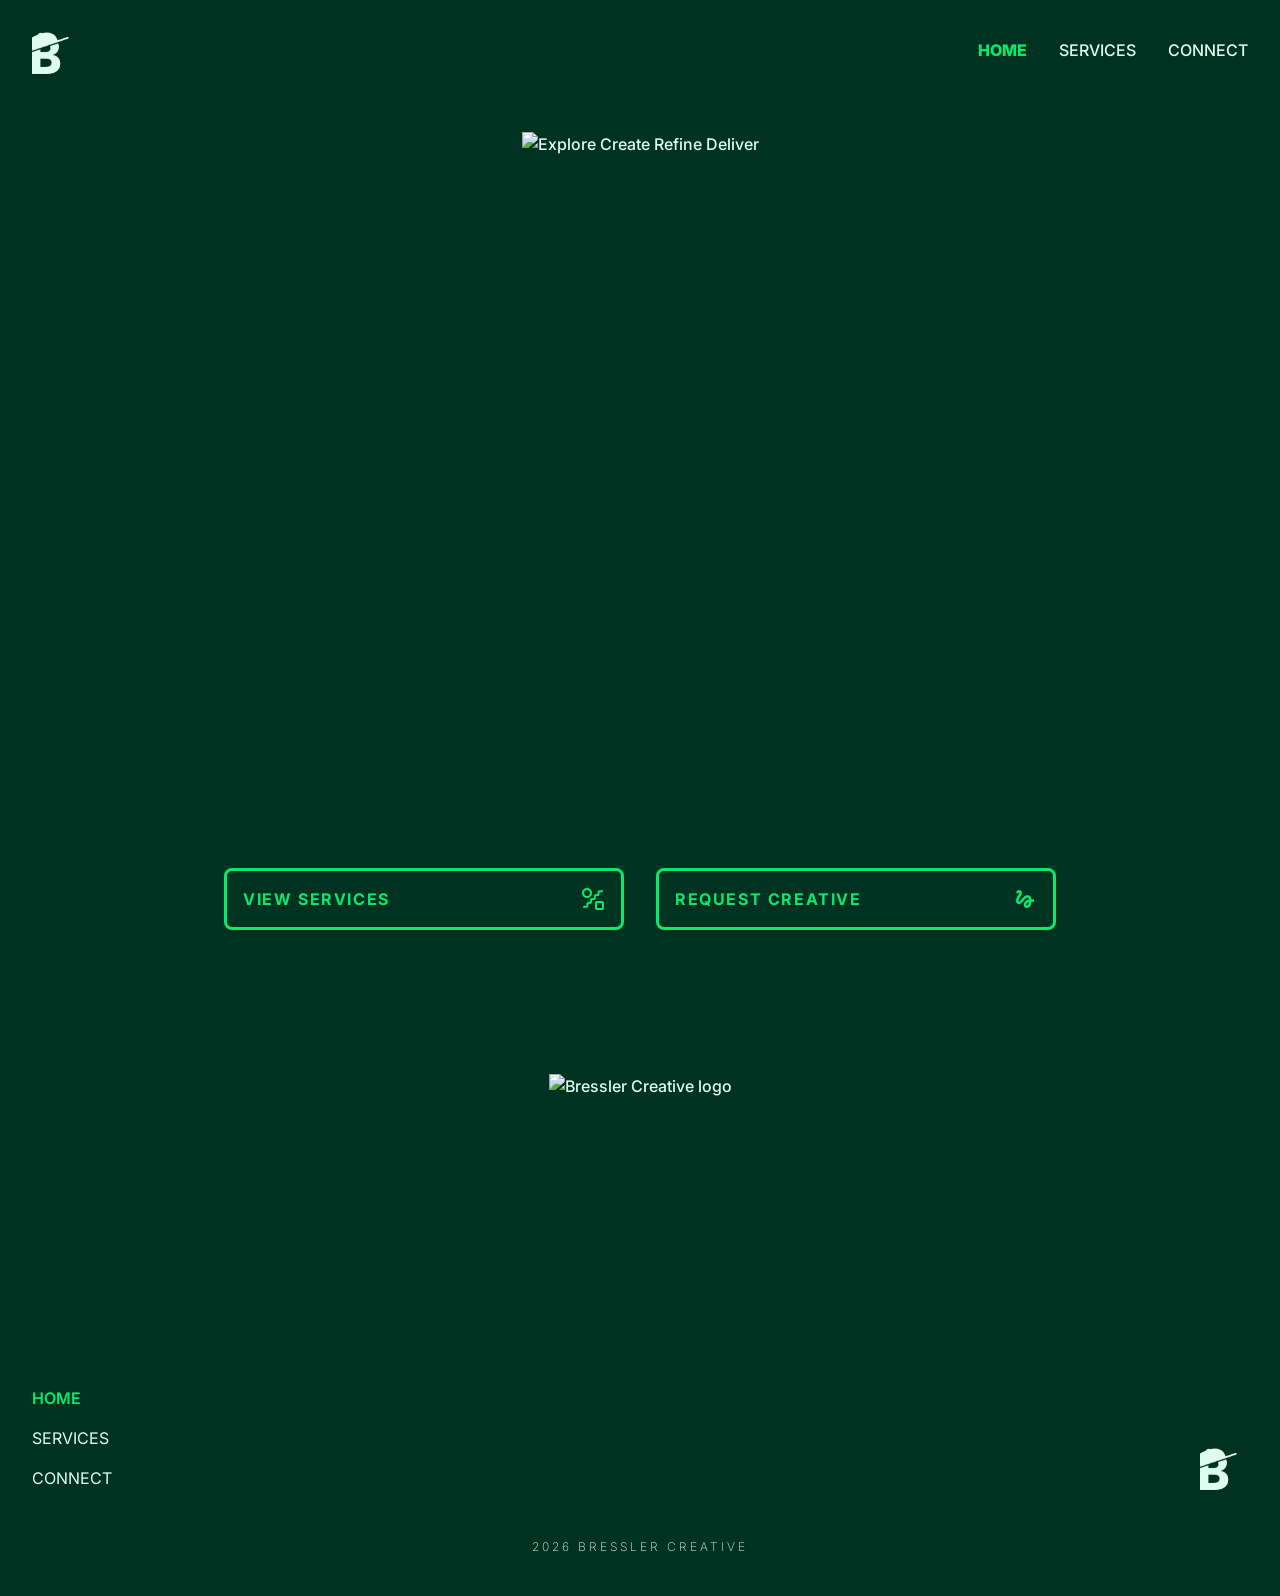
==== index.html @ 0033cb15 "Add files via upload" ====
<!DOCTYPE html>

<html lang="en">

<head>

    <meta charset="UTF-8">
    <!-- browser page title -->
    <title>Bressler Creative</title>
    <!-- browser page icon -->
    <link rel="icon" href="assets/favicons/favicon.ico" type="image/x-icon">
    <!-- css -->
    <link rel="stylesheet" href="styles/clean.css">
    <!-- google fonts -->
    <link rel="preconnect" href="https://fonts.googleapis.com">
    <link rel="preconnect" href="https://fonts.gstatic.com" crossorigin>
    <link href="https://fonts.googleapis.com/css2?family=Caveat:wght@400;700&display=swap" rel="stylesheet">
    <link href="https://fonts.googleapis.com/css2?family=Inter:ital,opsz,wght@0,14..32,100..900;1,14..32,100..900&display=swap" rel="stylesheet">
    <!-- google material icons -->
    <link rel="stylesheet" href="https://fonts.googleapis.com/css2?family=Material+Symbols+Outlined:opsz,wght,FILL,GRAD@20..48,100..700,0..1,-50..200" />
    <link href="https://fonts.googleapis.com/css2?family=Material+Symbols+Outlined&display=block" rel="stylesheet">
    <!-- meta site info -->
    <meta name="viewport" content="width=device-width, initial-scale=1.0">
    <meta name="author" content="Derek Bressler">
    <meta name="description" content="Personal website for Derek Bressler, creative professional, UX designer, illustrator, brand identity designer">
    <meta name="keywords" content="HTML, CSS, JavaScript, poertfolio, design, illustration, creative professional, Derek Bressler">

</head>

<body>

    <main>

        <header>

            <a href="index.html" id="logo-link">
                <div id="headerlogo"></div>
            </a>
    
            <input type="checkbox" id="menu-toggle" class="menu-toggle">
            
            <div class="menu-overlay"></div>
    
            <label for="menu-toggle" class="hamburger">
                <span></span>
                <span></span>
                <span></span>
            </label>
    
            <nav class="nav-menu">
                <label for="menu-toggle" class="close-icon">&times;</label>
                <ul>
                    <li><a href="index.html" class="active">HOME</a></li>
                    <li><a href="services.html">SERVICES</a></li>
                    <li><a href="connect.html">CONNECT</a></li> 
                </ul>
            </nav>
            
        </header>

        <div id="bc">

            <div id="hello-container">
                <img src="../bc-2026/assets/bc-splash-seafoam.png" alt="Explore Create Refine Deliver">
            </div>

            <div class="btn-container">

                <a href="services.html" class="btn">
                    VIEW SERVICES
                    <span class="material-symbols-outlined">draw_abstract</span>
                </a>
            
                <a href="connect.html" class="btn">
                    REQUEST CREATIVE
                    <span class="material-symbols-outlined">gesture</span>
                </a>
                
            </div>

            <div class="spacer64"></div>

            <div id="logo-container">
                <img id="logo-img" src="../bc-2026/assets/logo-lockup.png" alt="Bressler Creative logo">
            </div>

            <div class="spacer64"></div>

        </div>
            
        <footer>

            <div id="footer-container">
    
                <div id="footernav">
                    <a href="index.html" class="active">HOME</a>
                    <a href="services.html">SERVICES</a>
                    <a href="connect.html">CONNECT</a>
                </div>
    
                <a href="index.html" id="footerlogo"></a>
    
            </div> 
    
            <div id="footerinfo">
                <p class="caption">2026 BRESSLER CREATIVE</p>
            </div>

        </footer>

    </main>

</body>

</html>
---- styles/clean.css ----
/*   Universal styles   */ 
/* ~~~~~~~~~~~~~~~~~~~~~~~~~~~~~~~~~~~~~~~~~~~ */ 
/* ~~~~~~~~~~~~~~~~~~~~~~~~~~~~~~~~~~~~~~~~~~~ */ 
/* ~~~~~~~~~~~~~~~~~~~~~~~~~~~~~~~~~~~~~~~~~~~ */ 

* {
    box-sizing: border-box;
    margin: 0px;
    padding: 0px;
} 

body {
    min-height: 100vh;
    width: 100%;
    overflow-x: hidden;
    background-color: #003222;

    color: #defdef;
    font-family: 'inter', sans-serif;
    font-size: 16px;
    font-weight: 500;
    line-height: 1.5;
} 

.spacer64 {
    width: 100%;
    height: 64px;
}

/* color styles 
-------------------------------------------------

#003222 - night-pine 
#08e86d - lazer-green 
#defdef - seafoam 

*/

/*   Type styles   */ 
/* ~~~~~~~~~~~~~~~~~~~~~~~~~~~~~~~~~~~~~~~~~~~ */ 

h1 {
    font-weight: 600;
    color: #defdef;
    margin: 16px 0;
    text-align: center;
    font-size: 32px;
    letter-spacing: 4px;
}

@media (min-width: 720px) {
    
    h1 {
        font-weight: 600;
        color: #defdef;
        margin: 16px 0;
        text-align: center;
        font-size: 48px;
        letter-spacing: 6px;
    }

}

@media (min-width: 1400px) {
    
    h1 {
        font-weight: 600;
        color: #defdef;
        margin: 16px 0;
        text-align: center;
        font-size: 80px;
        letter-spacing: 8px;
    }

}

h2 {
    font-weight: 900;
    color: #defdef;
    margin: 16px 0;
    text-align: center;
    font-size: 20px;
    letter-spacing: 4px;
}

h3 {
    font-weight: 700;
    color: #defdef;
    margin: 16px 0;
    text-align: center;
    font-size: 16px;
    letter-spacing: 2px;
}

p {
    font-weight: 500;
    color: #defdef;
    margin: 8px 0;
    text-align: center;
} 

.caption {
    font-family: 'inter', sans-serif;
    font-size: 12px;
    font-weight: 200;
    color: #defdef;
    margin: 8px 0;
    text-align: center;
    letter-spacing: 3px;
}

.headline {
    padding: 16px 0;
}

.highlight {
    color: #08e86d;
} 

.dark {
    color: #003222;
} 

.services-txt {
    font-size: 20px;
    font-weight: 300;
    line-height: 40px;
    margin: 0;
}

.aboutname {
    color: #003222;
    font-weight: 700;
    margin: 16px 0;
    text-align: center;
    font-size: 16px;
    letter-spacing: 1px;
}

/*   Components - Universal   */
/* ~~~~~~~~~~~~~~~~~~~~~~~~~~~~~~~~~~~~~~~~~~~ */ 

header {
    height: 100px;
    padding: 0 32px;
    background-color: #003222;
    width: 100%;
    display: flex;
    align-items: center;
    justify-content: space-between;
    position: relative;
    z-index: 1000;
}

#logo-link {
    display: inline-block;
    text-decoration: none;
    line-height: 0;
}

#headerlogo {
    height: 48px;
    width: 48px;
    cursor: pointer;
    background-image: url('../assets/bc-logo-seafoam.png'); 
    background-size: contain;
    background-repeat: no-repeat;
    background-position: center;
}

#headerlogo:hover {
    background-image: url('../assets/bc-logo-lazergreen.png'); 
}

.nav-menu ul {
    list-style: none;
    display: flex;
    gap: 32px;
}

.nav-menu a {
    text-decoration: none;
    color: #defdef;
    transition: 0.3s;
}

.nav-menu a:hover {
    color: #08e86d;
    font-weight: 800; 
}

.nav-menu a.active {
    color: #08e86d !important; 
    font-weight: 800;           
    transition: none;          
}

.menu-toggle, .hamburger, .close-icon {
    display: none;
}

@media (max-width: 1024px) {
    
    .hamburger {
        display: flex;
        flex-direction: column;
        gap: 6px;
        cursor: pointer;
    }

    .hamburger span {
        width: 24px;
        height: 2px;
        background-color: #defdef;
    }

    .hamburger:hover span {
        background-color: #08e86d;
    }

    .nav-menu {
        position: fixed;
        top: 0;
        right: -100%; 
        width: 240px;
        height: 100vh;
        background-color: #003222;
        padding: 116px 32px;
        box-shadow: -10px 0 30px rgba(0,0,0,0.1);
        transition: right 0.3s ease-in-out;
        z-index: 999;
    }

    .nav-menu ul {
        flex-direction: column;
        gap: 32px;
    }

    .menu-overlay {
        position: fixed;
        top: 0;
        left: 0;
        width: 100vw;
        height: 100vh;
        background-color: rgba(0, 0, 0, 0.4); 
        opacity: 0;
        visibility: hidden;
        transition: opacity 0.3s ease;
        z-index: 998; 
    }

    .close-icon {
        display: block;
        position: absolute;
        top: 32px;
        right: 32px;
        font-size: 40px;
        color: #defdef;
        cursor: pointer;
        line-height: 1;
    }

    .close-icon:hover {
        color: #08e86d;
    }

    .menu-toggle:checked ~ .nav-menu {
        right: 0;
    }

    .menu-toggle:checked ~ .menu-overlay {
        opacity: 1;
        visibility: visible;
    }

    body {
        overflow-x: hidden;
    }
}

footer {
    background-color: #003222;
    padding: 80px 32px 32px 32px;
    display: flex;
    flex-direction: column;
    gap: 40px;
} 

#footer-container {
    display: flex;
    flex-direction: column; /* Mobile default: stacked */
    align-items: center;
    gap: 20px;
}

#footernav {
    display: flex;
    flex-direction: column; 
    align-items: center; 
    gap: 16px;
}

#footernav a {
    text-decoration: none;
    color: #defdef; 
    font-weight: 400;
}

#footernav a:hover {
    text-decoration: none;
    color: #08e86d; 
    font-weight: 600;
}

#footernav a.active {
    text-decoration: none;
    color: #08e86d; 
    font-weight: 600;
}

#footerlogo {
    display: none;
}

#footerlogo:hover {
    background-image: url('../assets/bc-logo-lazergreen.png');
}

#footerinfo {
    text-align: center;
    width: 100%;
    color: #defdef;
    cursor: default;
}

/* --- Footer - Responsive Switch (desktop/tablet) --- */
@media (min-width: 600px) {
    
    #footer-container {
        display: flex;
        flex-direction: row; 
        justify-content: space-between;
        align-items: flex-end;
    }

    #footernav {
        align-items: flex-start; 
    }

    #footerlogo {
        display: block;
        margin-top: 64px;
        width: 48px;
        height: 48px;
        background-image: url('../assets/bc-logo-seafoam.png');
        background-size: contain;
        background-repeat: no-repeat;
        background-position: right bottom;
    }
}

a {
    text-decoration: none;
}

.btn-container {
    background-color: #003222;
    display: flex;
    flex-direction: column;
    align-items: center;
    width: 100%;
    padding: 0 32px;
}

.btn {
    background-color: #003222;
    color: #08e86d;
    border: 3px solid #08e86d; 
    border-radius: 8px;
    font-weight: 700;
    margin: 16px;
    padding: 16px;
    width: 100%;
    min-width: 266px;
    max-width: 400px;

    letter-spacing: 0.1em;
    cursor: pointer;
    transition: 0.3s;
    
    display: inline-flex;
    justify-content: space-between;
    gap: 16px;
    align-items: center;
}

.btn:hover {
    background-color: #08e86d;
    color: #003222;
}

/* Optional: Fine-tune icon size to match text */
.material-symbols-outlined {
    font-size: 24px;
    font-variation-settings: 'FILL' 0, 'wght' 400, 'GRAD' 0, 'opsz' 24;
}

/* --- Footer - Responsive Switch (desktop/tablet) --- */
@media (min-width: 720px) {
    
    .btn-container {
        display: flex;
        flex-direction: row;
        justify-content: center;
        padding: 32px;
    }
}

/* =========================================== */ 
/*   page - home - index.html   */
/* =========================================== */ 

#bc {
    background-color: #003222;
    display: flex;
    flex-direction: column;
    justify-content: center;
    align-content: center;
    width: 100%;
    padding: 0 32px 64px 32px;
}

#hello-container {
    background-color: #003222;
    display: flex;
    justify-content: center;
    align-items: center;
    overflow: hidden;
    width: 100%;
    height: 400px;
}

#hello-container img {
    background-color: #003222;
    object-fit: contain;
    height: 280px;
    padding: 32px 0;
}

#logo-container {
    background-color: #003222;
    display: flex;
    justify-content: center;
    align-items: center;
    overflow: hidden;
    width: 100%;
    padding: 32px 0;
}

#logo-img {
    background-color: #003222;
    object-fit: contain;
    height: 48px;
}

@media (min-width: 600px) {
    
    #hello-container {
        background-color: #003222;
        display: flex;
        justify-content: center;
        align-items: center;
        overflow: hidden;
        width: 100%;
        height: 600px;
    }

    #hello-container img {
        background-color: #003222;
        object-fit: contain;
        height: 500px;
        padding: 32px 0;
    }

    #logo-container {
        background-color: #003222;
        display: flex;
        justify-content: center;
        align-items: center;
        overflow: hidden;
        width: 100%;
    }

    #logo-img {
        background-color: #003222;
        object-fit: contain;
        height: 64px;
    }

}

@media (min-width: 1024px) {
    
    #hello-container {
        background-color: #003222;
        display: flex;
        justify-content: center;
        align-items: center;
        overflow: hidden;
        width: 100%;
        height: 720px;
    }

    #hello-container img {
        background-color: #003222;
        object-fit: contain;
        height: 720px;
        padding: 32px 0;
    }

    #logo-container {
        background-color: #003222;
        display: flex;
        justify-content: center;
        align-items: center;
        overflow: hidden;
        width: 100%;
    }

    #logo-img {
        background-color: #003222;
        object-fit: contain;
        height: 64px;
    }

}

/* =========================================== */ 
/*   page - services.html   */
/* =========================================== */ 

#services-pg-title {
    display: flex;
    flex-direction: column;
    align-items: center;
    align-content: center;
    width: 100%;
    padding: 80px 32px;
}

#about-section {
    background-color: #defdef;
    display: flex;
    flex-direction: column;
    align-items: center;
    align-content: center;
    width: 100%;
    padding: 64px 0 0 0;
}

#about-grid-container {
    display: grid;
    grid-template-columns: 1fr; 
    column-gap: 0px;
    place-items: center;
    width: 100%;
}

#about-desc {
    padding: 0 32px 64px 32px;
}

#about-desc p {
    max-width: 440px;
    text-align: center;
}

#about-pic {
    display: flex;
    align-items: center;
    justify-content: center;
    width: 100%;
    max-width: 540px;
    overflow: hidden;
    padding: 32px;
}

#about-pic img {
    background-color: #bcbcbc;
    object-fit: cover;
    width: 100%;
    border-radius: 16px;
    border: solid 2px #003222;
}

@media (min-width: 720px) {
    
    #about-section {
        background-color: #defdef;
        display: flex;
        flex-direction: column;
        align-items: center;
        align-content: center;
        width: 100%;
        padding: 64px 0 0 0;
    }
    
    #about-grid-container {
        display: grid;
        grid-template-columns: 1fr 1fr; 
        column-gap: 0px;
        max-width: 845px;
    }
    
    #about-desc {
        display: flex;
        align-items: center;
        justify-content: center;
        width: 100%;
    }

    #about-desc p {
        text-align: left;
    }
    
}

#services-container {
    background-color: #003222;
    display: flex;
    flex-direction: column;
    align-items: center;
    align-content: center;
    width: 100%;
    padding: 64px 32px;
}

#list-container {
    width: 100%;
    padding: 32px;
    border-radius: 16px;
    border: solid 2px #defdef;
}

.services-list {
    background-color: #003222;
    width: 100%;
}

#services-desc {
    display: flex;
    flex-direction: column;
    align-items: center;
    align-content: center;
    padding: 32px 32px 64px 32px;
    max-width: 520px;
}

@media (min-width: 720px) {
    
    #list-container {
        display: grid;
        grid-template-columns: 1fr 1fr; 
        column-gap: 32px;
    }
    
}

@media (min-width: 1200px) {
    
    #list-container {
        display: grid;
        grid-template-columns: 1fr 1fr 1fr 1fr; 
        column-gap: 32px;
    }
    
}

#process-container {
    background-color: #defdef;
    display: flex;
    flex-direction: column;
    align-items: center;
    align-content: center;
    width: 100%;
    padding: 64px 32px;
}

#process-overview {
    background-color: #defdef;
    display: flex;
    flex-direction: column;
    align-items: center;
    align-content: center;
    width: 100%;
    padding: 0 0 32px 0;
}

#process-overview p {
    max-width: 540px;
}

#steps-container {
    display: grid;
    grid-template-columns: 1fr; 
    gap: 32px;
}

#steps-container p {
    text-align: left;
}

.step {
    display: flex;
    flex-direction: column;
    align-items: center;
    padding: 8px 32px;
    border-radius: 16px;
    border: solid 2px #003222;
}

.step img {
    width: 48px;
    height: 48px;
    margin-top: 64px;
}

.step-txt {
    padding: 32px 0;
}

@media (min-width: 720px) {

    #steps-container {
        display: grid;
        grid-template-columns: 1fr 1fr; 
        column-gap: 32px;
        row-gap: 32px;
    }

    .step {
        width: 100%; 
    }
}

@media (min-width: 1200px) {

    #steps-container {
        grid-template-columns: 1fr 1fr 1fr 1fr; 
    }
}


#work-container {
    display: flex;
    flex-direction: column;
    align-items: center;
    align-content: center;
    width: 100%;
    padding: 64px 0 0 0;
}

#work-desc {
    display: flex;
    flex-direction: column;
    align-items: center;
    align-content: center;
    width: 100%;
    max-width: 500px;
    padding: 0 32px 64px 32px;
}

#work-gallery {
    display: grid;
    grid-template-columns: repeat(auto-fit, minmax(min(100%, 400px), 1fr));
    width: 100%;
    justify-content: center;
}

.work-example {
    width: 100%;
    height: 300px; 
    overflow: hidden;
}

.work-example img {
    width: 100%;
    height: 100%;
    object-fit: cover;
}

#clients-container {
    background-color: #defdef;
    display: flex;
    flex-direction: column;
    align-items: center;
    align-content: center;
    width: 100%;
    padding: 64px 0 0 0;
}

#clients-desc {
    display: flex;
    flex-direction: column;
    align-items: center;
    align-content: center;
    width: 100%;
    padding: 0 32px 64px 32px;
}

#clients {
    background-color: #ffffff;
    width: 100%;
    overflow: hidden;
}

#clients img {
    width: 100%;
    height: 100%;
    object-fit: contain;
}

#sm-img {
    display: block;
}

#med-img {
    display: none;
}

#lrg-img {
    display: none;
}

@media (min-width: 500px) {
    
    #sm-img {
        display: none;
    }
    
    #med-img {
        display: block;
    }
    
    #lrg-img {
        display: none;
    }
}

@media (min-width: 1000px) {
    
    #sm-img {
        display: none;
    }
    
    #med-img {
        display: none;
    }
    
    #lrg-img {
        display: block;
    }
}


/* =========================================== */ 
/*   page - connect.html   */
/* =========================================== */ 

#connect-container {
    background-color: #defdef;
    display: flex;
    flex-direction: column;
    width: 100%;
}

#lgtw {
    display: flex;
    flex-direction: column;
    align-items: center;
    align-content: center;
    width: 100%;
    padding: 64px;
}

#lgtw img {
    object-fit: contain;
    object-position: center;
    width: 300px;
    height: 200px;
}

@media (min-width: 800px) {
    
    #lgtw img {
        object-fit: contain;
        object-position: center;
        width: 500px;
        height: 400px;
    }
}

#form-container {
    background-color: #defdef;
    width: 100%;
    padding: 32px 0;
}

iframe {
    width: 100%;
}



/*   notes   */
/* ~~~~~~~~~~~~~~~~~~~~~~~~~~~~~~~~~~~~~~~~~~~ */ 
/*   

other notes   

*/
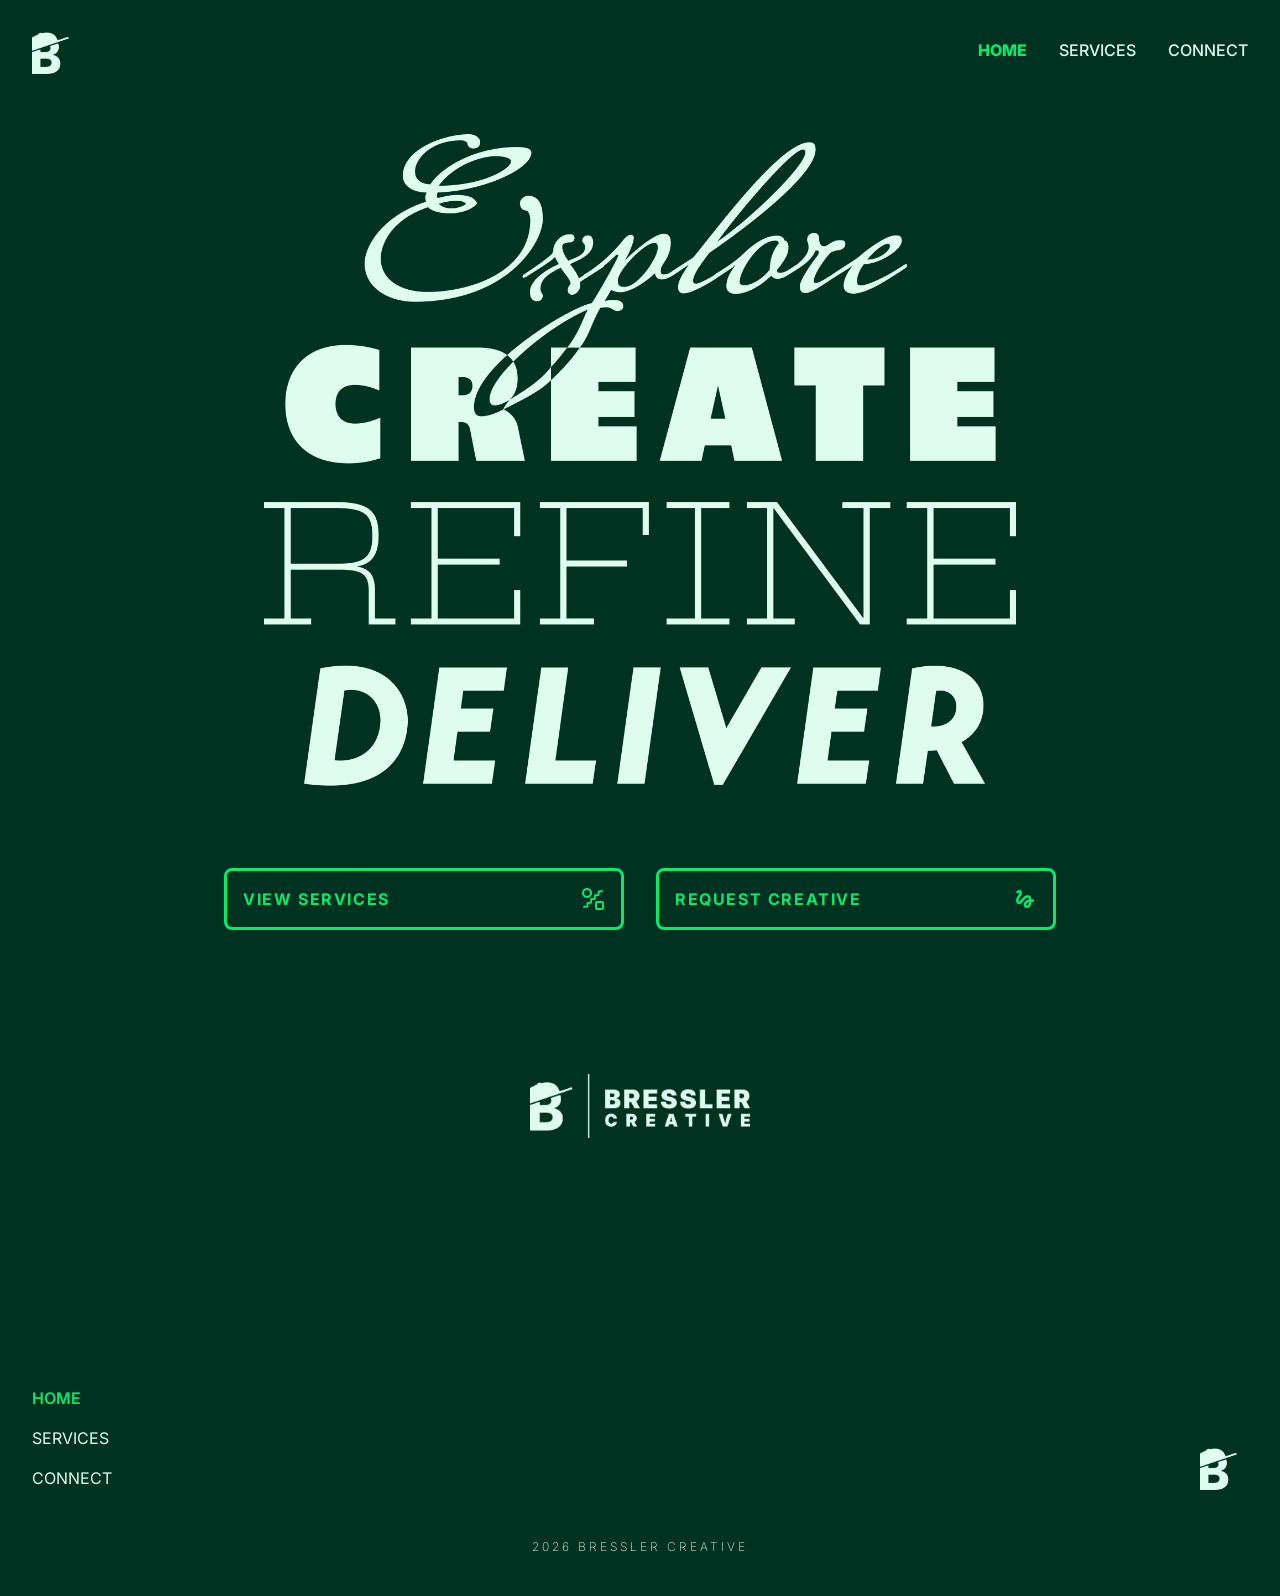
==== commit ddc4e426: "Update favicon and image paths in index.html" ====
--- a/index.html
+++ b/index.html
@@ -8,7 +8,7 @@
     <!-- browser page title -->
     <title>Bressler Creative</title>
     <!-- browser page icon -->
-    <link rel="icon" href="assets/favicons/favicon.ico" type="image/x-icon">
+    <link rel="icon" href="assets/favicon.png" type="image/x-icon">
     <!-- css -->
     <link rel="stylesheet" href="styles/clean.css">
     <!-- google fonts -->
@@ -61,7 +61,7 @@
         <div id="bc">
 
             <div id="hello-container">
-                <img src="../bc-2026/assets/bc-splash-seafoam.png" alt="Explore Create Refine Deliver">
+                <img src="assets/bc-splash-seafoam.png" alt="Explore Create Refine Deliver">
             </div>
 
             <div class="btn-container">
@@ -81,7 +81,7 @@
             <div class="spacer64"></div>
 
             <div id="logo-container">
-                <img id="logo-img" src="../bc-2026/assets/logo-lockup.png" alt="Bressler Creative logo">
+                <img id="logo-img" src="assets/logo-lockup.png" alt="BRESSLER CREATIVE logo">
             </div>
 
             <div class="spacer64"></div>
@@ -112,4 +112,4 @@
 
 </body>
 
-</html>+</html>
